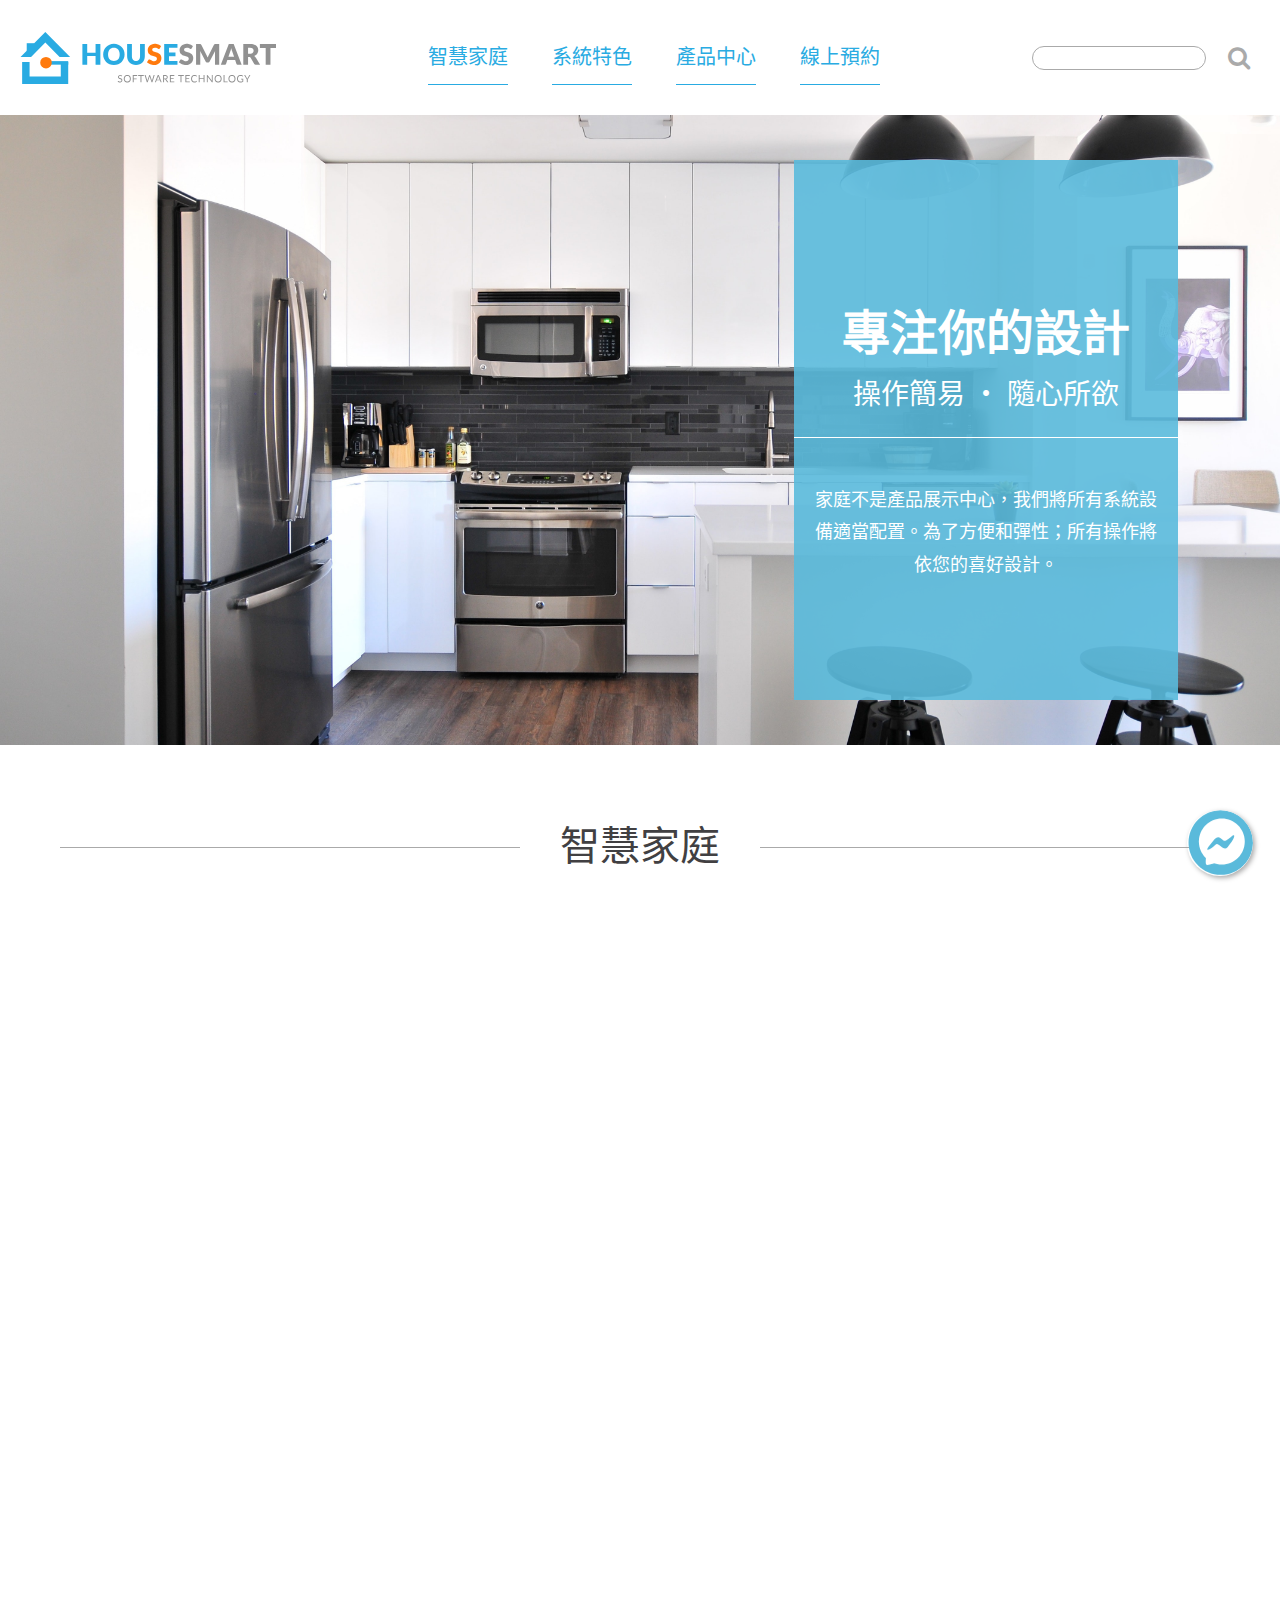
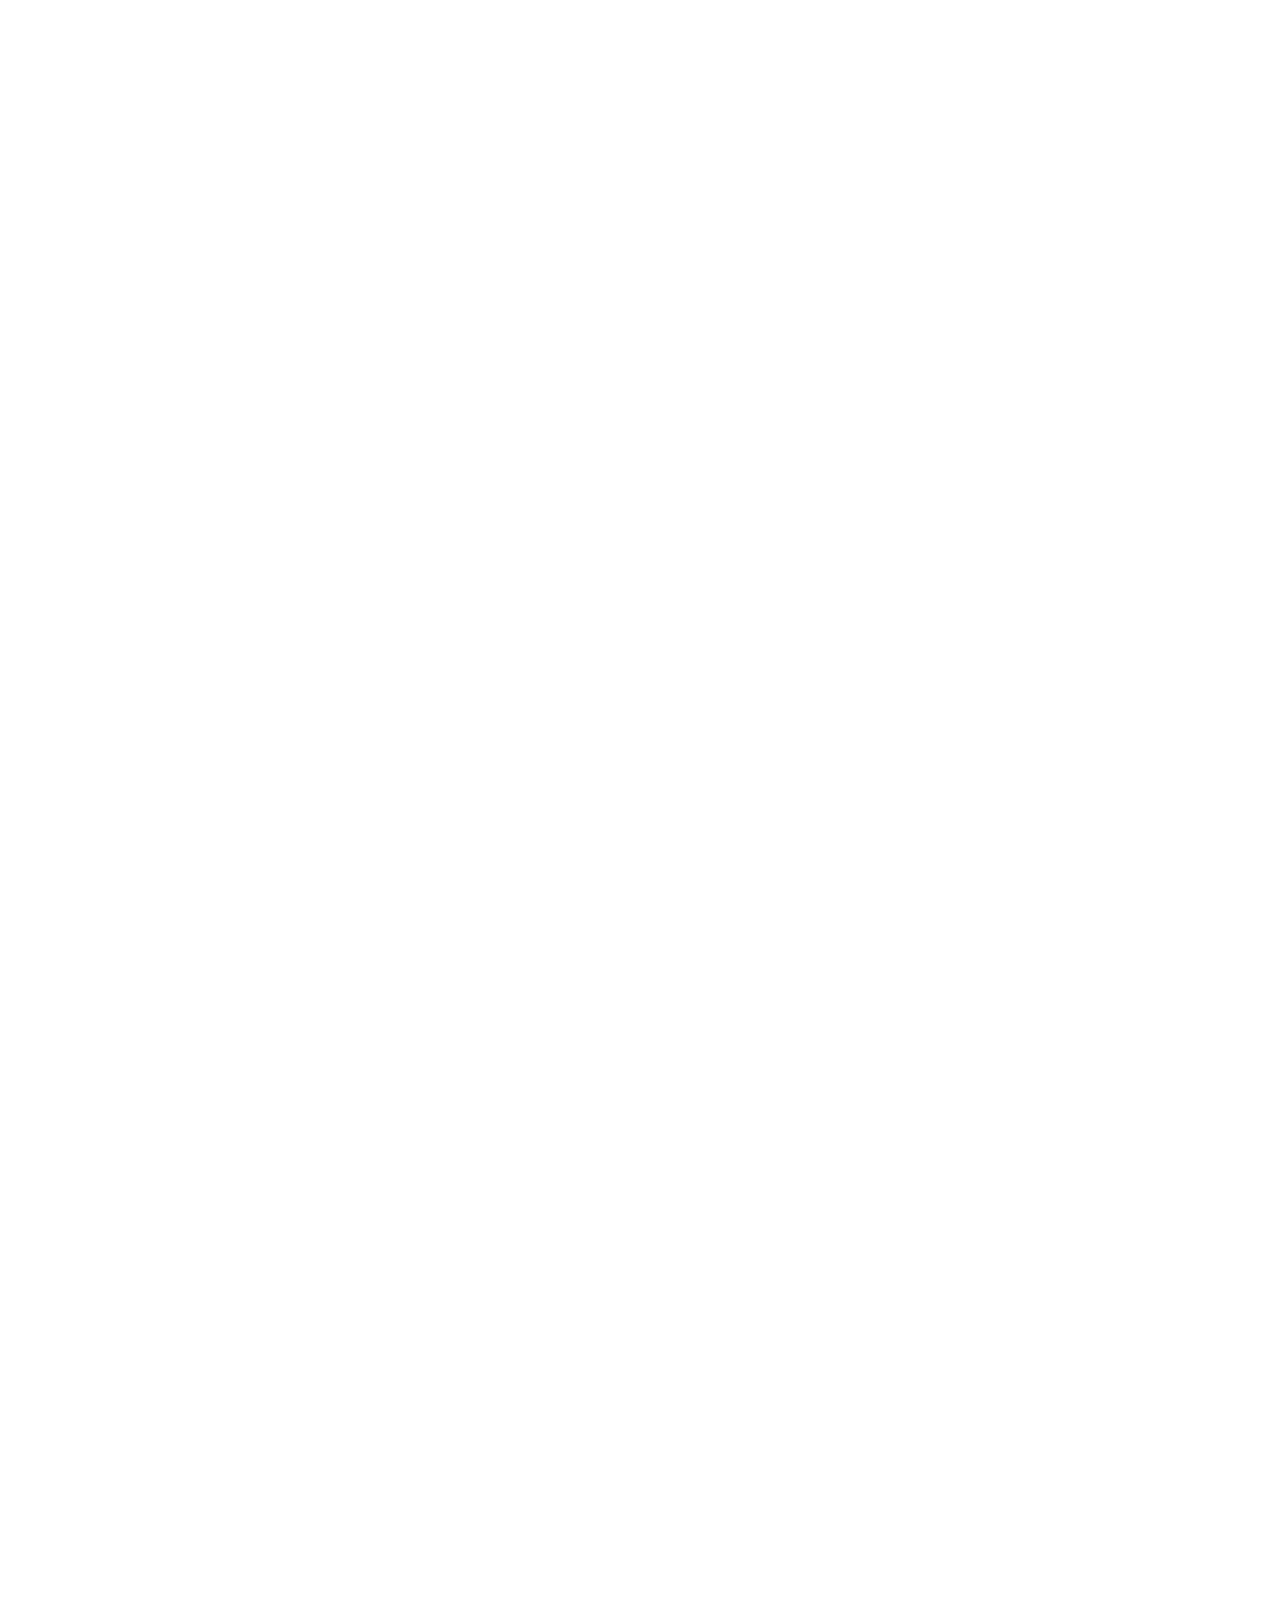
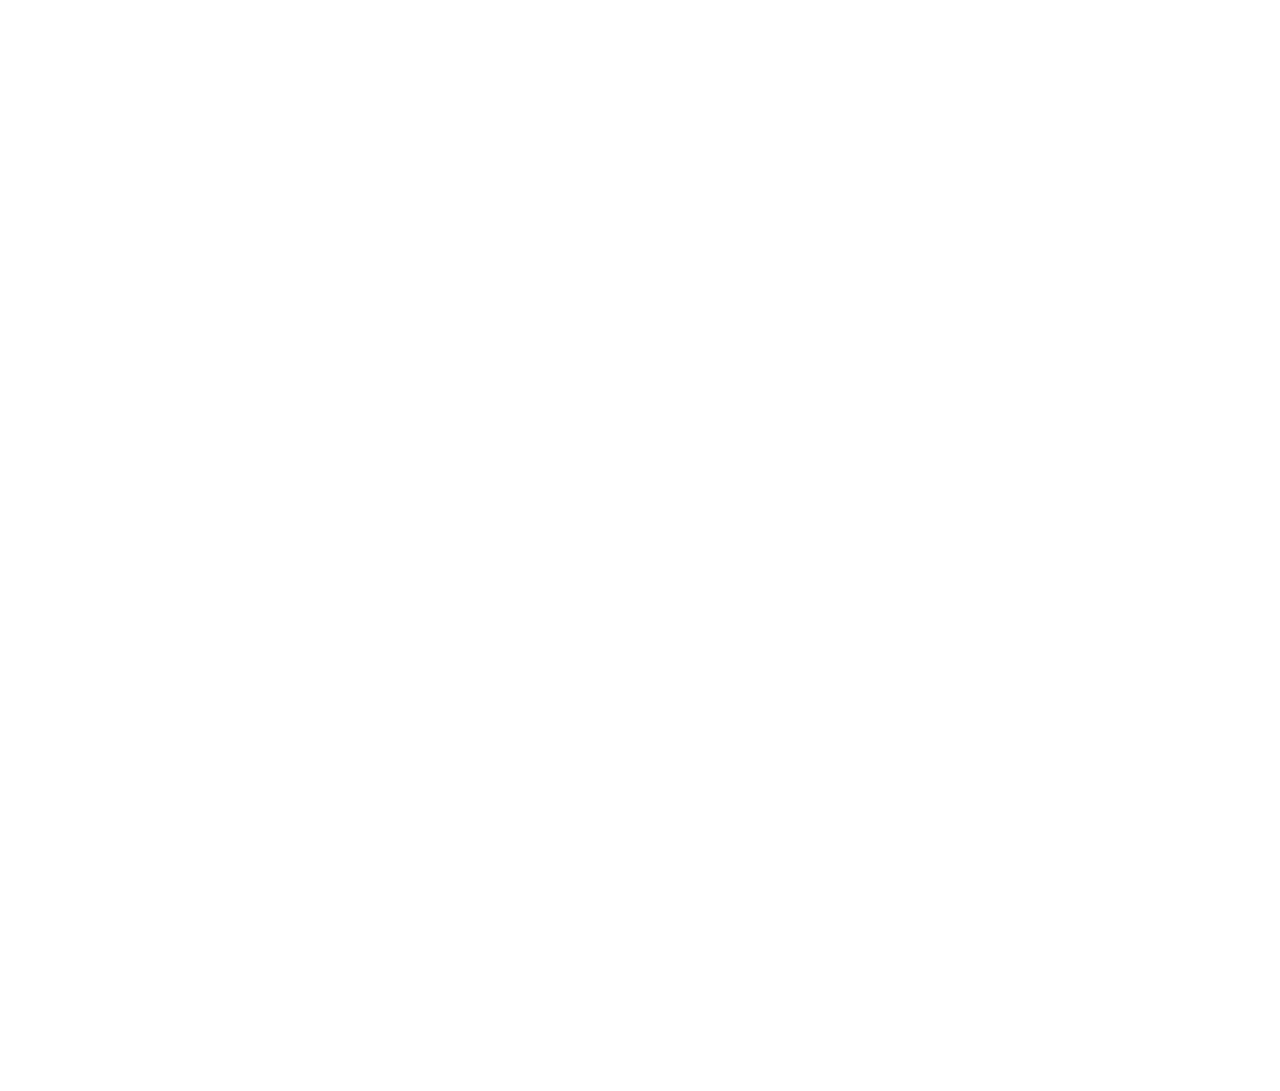
==== index.html @ 13cde65f "initial" ====
<!DOCTYPE html>
<html lang="ZH-tw">
<head>
	<meta charset="UTF-8">
	<title>HouseSmart</title>
	<meta name="viewport" content="width=device-width, initial-scale=1" >
	<link rel="stylesheet" type="text/css" href="css/reset.css">
	<link rel="stylesheet" href="https://maxcdn.bootstrapcdn.com/font-awesome/4.4.0/css/font-awesome.min.css">
	<link rel="stylesheet" type="text/css" href="css/owl.carousel.css">
	<link rel="stylesheet" type="text/css" href="css/style.css">
</head>
<body>
	<header>
		<input type="checkbox" name="" id="menu-control">
		<div class="container">
			<a href="index.html" class="logo"><img src="img/logo-01.svg" alt="HouseSmart"></a>
			<label for="menu-control" class="menu_toggle">
			</label>
			<nav class="main-nav popupnav">
				<div class="nav_item">
					<a href="case.html">智慧家庭</a>
					<a href="plan.html">系統特色</a>
					<a href="product.html">產品中心</a>
					<a href="book.html">線上預約</a>
				</div>	
				<form action="" class="header-search">
					<input type="search">
					<button><i class="fa fa-search"></i></button>
				</form>
			</nav>
		</div>
	</header>
	<div class="fix_mas">
		<a href="" class="fix_mas_item"></a>
	</div>
	<div class="banner">
		<div class="container">
			<div class="banner-txt">
				<h1>專注你的設計
					<br><small>操作簡易 ‧ 隨心所欲</small><br>
				</h1>
				<p>家庭不是產品展示中心，我們將所有系統設備適當配置。為了方便和彈性；所有操作將依您的喜好設計。</p>
			</div>
		</div>
	</div>
	<div class="detail">
		<div class="container">
			<h2 class="subtitle">智慧家庭</h2>
			<div class="thumbnails owl-carousel">
				<div class="thumbnail">
					<div class="imbox">
						<img src="img/3-1.jpg" alt="">
					</div>
					<div class="txt">
						<h3>玄關</h3>
						<p>再也不用帶鑰匙出門！你的手指就是你的鑰匙，不用擔心鑰匙掉了被盜拷的問題，門一闔上也就自動上鎖，更加安全方便!</p>
						<a href="" class="btn_view">View</a>
					</div>
				</div>
				<div class="thumbnail">
					<div class="imbox">
						<img src="img/3-2.jpg" alt="">
					</div>
					<div class="txt">
						<h3>客廳</h3>
						<p>皇家總管整合您所有的紅外線遙控器,您可以用您的隨身裝置控制空調的溫度，打開或關閉空調，他就是一個萬用遙控器!</p>
						<a href="case.html" class="btn_view">View</a>
					</div>
				</div>
				<div class="thumbnail">
					<div class="imbox">
						<img src="img/3-3.jpg" alt="">
					</div>
					<div class="txt">
						<h3>廚房</h3>
						<p>他會幫您自動監測煙霧、瓦斯濃度數據，若是偵測到煙物濃度太大，就幫您控制環境的抽風機等設備，及時幫您保護家中的安全！ </p>
						<a href="case.html" class="btn_view">View</a>
					</div>
				</div>
				<div class="thumbnail">
					<div class="imbox">
						<img src="img/3-4.jpg" alt="">
					</div>
					<div class="txt">
						<h3>臥房</h3>
						<p>可在要起床前10分鐘預先開啟窗簾，讓陽光先幫您暖個身，之後舒服的晨喚音樂響起，告訴你該起床啦！讓度假般的生活取代每一天。  </p>
						<a href="case.html" class="btn_view">View</a>
					</div>
				</div>
				<div class="thumbnail">
					<div class="imbox">
						<img src="img/3-5.jpg" alt="">
					</div>
					<div class="txt">
						<h3>露臺</h3>
						<p>在居家中，戶外空間的安全也是非常重要的一環，您可以利用紅外線24小時監測空間內的動作，也可以遠端直接看到庭院的影像狀態。</p>
						<a href="case.html" class="btn_view">View</a>
					</div>
				</div>
				<div class="thumbnail">
					<div class="imbox">
						<img src="img/3-6.jpg" alt="">
					</div>
					<div class="txt">
						<h3>車庫</h3>
						<p>現在一回到家，皇家總管幫您打開車庫的燈，耳邊播放著歡迎回家的音樂，您可以優雅順暢的駛入車庫。您離開了這個樓層之後，燈光音樂隨之自動關閉。</p>
						<a href="case.html" class="btn_view">View</a>
					</div>
				</div>
			</div>
		</div>
	</div>
	<div class="feature">
		<div class="container">
			<h2 class="subtitle">系統特色</h2>
			<div class="feature-group">
				<div class="feature-item">
					<div class="feature_imbox">
						<div class="img img1"></div>
					</div>
					<div class="txt">
						<h3>雲端控制</h3>
						<p>只要將手機或平板連上網路,就可輕鬆控制家中設備。</p>
					</div>
				</div>
				<div class="feature-item">
					<div class="txt">
						<h3>場景控制</h3>
						<p>只需一個動作，馬上改變家中風格,您也是家中氣氛魔法師。</p>
					</div>
					<div class="feature_imbox">
						<div class="img img2"></div>
					</div>
				</div>
				<div class="feature-item">
					<div class="feature_imbox">
						<div class="img img3"></div>
					</div>
					<div class="txt">
						<h3>連動控制</h3>
						<p>可依照生活自由組合,創造出屬於自己的智慧生活。</p>
					</div>
				</div>
				<div class="feature-item">
					<div class="txt">
						<h3>定時控制</h3>
						<p>可依照每日生活習慣設定各種定時功能,讓智慧生活隨心所欲。</p>
					</div>
					<div class="feature_imbox">
						<div class="img img4"></div>
					</div>
				</div>
			</div>
		</div>
	</div>
	<div class="Introduction">
		<div class="container">
			<h3>操作簡易</h3>
			<div class="inst_group">
				<div class="inst_item">
					<div class="inst_icon">
						<i class="fa fa-gavel"></i>
					</div>
					<div class="inst_txt">
						<h4>安裝智能APP</h4>
						<p>首次登錄APP時，手機掃描網關後，獲取序列號碼，密碼為序列後六位。</p>
					</div>
				</div>
				<div class="inst_item">
					<div class="inst_icon">
						<i class="fa fa-power-off"></i></div>
					<div class="inst_txt">
						<h4>聯網設定</h4>
						<p>接通電源，電源指示燈長亮，表示電源正常。第一次建立網路，需快擊多功能鍵6次
						。</p>
					</div>
				</div>
				<div class="inst_item">
					<div class="inst_icon">
						<i class="fa fa-bell"></i></div>
					<div class="inst_txt">
						<h4>加入智慧設備</h4>
						<p>可加入所有ZigBee支援的智慧設備，各設備加入方法請參考說明。</p>
					</div>
				</div>
				<div class="inst_item">
					<div class="inst_icon">
						<i class="fa fa-home"></i>
					</div>
					<div class="inst_txt">
						<h4>一件操控智能家居</h4>
						<p>可設置各種場景，實現一鍵操控。美好生活更智能！</p>
					</div>
				</div>
			</div>
		</div>
	</div>
	<footer class="footer">
		<div class="container">
			<div class="footer-item">
				<h4>智慧家庭</h4>
				<nav>
					<a href="case.html"><i class="fa fa-angle-right"></i>玄關</a>
					<a href="case.html"><i class="fa fa-angle-right"></i>客廳</a>
					<a href="case.html"><i class="fa fa-angle-right"></i>廚房</a>
				</nav>
			</div>
			<div class="footer-item">
				<h4>系統特色</h4>
				<nav>
					<a href="plan.html"><i class="fa fa-angle-right"></i>獨家特色</a>
					<a href="plan.html"><i class="fa fa-angle-right"></i>簡易流程</a>
				</nav>
			</div>
			<div class="footer-item">
				<h4>產品中心</h4>
				<nav>
					<a href="product.html"><i class="fa fa-angle-right"></i>燈光系列</a>
					<a href="product.html"><i class="fa fa-angle-right"></i>感測器系列</a>
					<a href="product.html"><i class="fa fa-angle-right"></i>監控器系列</a>
					<a href="product.html"><i class="fa fa-angle-right"></i>控制器系列</a>
				</nav>
			</div>
			<div class="footer-item">
				<h4>線上預約</h4>
				<nav>
					<a href="book.html"><i class="fa fa-angle-right"></i>專人到府</a>
					<a href="book.html"><i class="fa fa-angle-right"></i>店面體驗</a>
				</nav>
			</div>
			<div class="footer-item footer-subs">
				<h4>訂閱電子報</h4>
				<form action="">
					<input type="text">
					<input type="submit" value="訂閱">
				</form>
			</div>
		</div>
		<div class="address">
			<p>政視科技  桃園總公司<br>電話：03-4511368   傳真：03-4513159<br> 地址：320桃園市中壢區南園二路351號</p>
		</div>
		<div class="copyright">
			Copyright &copy; 2002-2019 Taiwan 政視科技
		</div>
	</footer>
	<script src="js/jquery-3.5.0.min.js"></script>
	<script src="js/owl.carousel.min.js"></script>
	<script src="js/custom.js"></script>
</body>
</html>
---- css/style.css ----
*{
	margin: 0;
	padding: 0;
	list-style: none;
	box-sizing: border-box;
}
html,body{
	width: 100%;
	height: 100%;
	overflow-x:hidden; 
	font-family: 微軟正黑體;
}
h1,h2,h3,h4,h5,h6{
	color: #fff;
	line-height: 1.6;
}
h1{
	font-size: 32px;
	font-weight: 600;
}
h2{
	font-size: 28px;
	font-weight: 300;
	text-align: center;
}
h3{
	font-size: 24px;
	font-weight: 300;
}
h4{
	font-size: 20px;
	font-weight: 300;
}
p{
	color: #414042;
	font-size: 16px;
	line-height: 1.8;
}
.container{
	width: 100%;
	max-width: 1280px;
	margin: 0 auto;
	padding: 0 20px;
}
.subtitle{
	color: #414042;
	margin-bottom: 20px;
	display: flex;
	align-items: center;
}
.subtitle:before,
.subtitle:after{
	content: "";
	display: block;
	height: 1px;
	flex-grow: 1;
	background-color: #aaa;
}
.subtitle:before{
	margin-right: 1em;
}
.subtitle:after{
	margin-left: 1em;
}
@media(min-width: 1024px){
	h1{
		font-size: 56px;
	}
	h2{
		font-size: 40px;
	}
	h3{
		font-size: 32px;
	}
	h4{
		font-size: 24px;
	}
	p{
		font-size: 20px;
	}
}
@media(min-width: 1280px){
	.subtitle{
		margin-bottom: 60px;
	}
}
/*header*/
header{
	background-color: #fff;
}
header .container{
	display: flex;
	margin: 20px auto 20px auto;
	align-items: center;
	justify-content: space-between;
	position: relative;
}
.logo{
	width: 62%;
}
.logo img{
	width: 100%;
	vertical-align: middle;
}
#menu-control{
	position: absolute;
	opacity: 0;
}
.menu_toggle{
	display: block;
	position: absolute;
	right: 20px;
	width: 36px;
	height: 36px;
}
.menu_toggle:before{
	content: "";
	display: inline-block;
	width: 14px;
	height: 14px;
	margin: 1px;
	background-color: #5ABADB;
	border-radius: 1px;
	box-shadow: 17px 0 0 #FF7A0D,
	 			0 17px 0 #5ABADB, 
	 			17px 17px 0 #5ABADB;
}
.popupnav{
	width: 100%;
	height: calc(100vh - 55px);
	background-color: rgba(90, 186, 219, 1.0);
	position: absolute;
	top: 55px;
	display: flex;
	flex-direction: column;
	justify-content: flex-start;
	align-items: center;
	left: -100%;
	transition: .2s;
	z-index: 1;
	padding-top: 20px;
}
.popupnav a{
	text-decoration: none;
	color: #fff;
	display: block;
	font-size:24px;
	margin: 16px auto;
	padding: 16px 0;
	border-bottom: 1px solid #fff;
}
.popupnav a:nth-child(1){
	margin-top: 0;
}
#menu-control:checked ~ .container .popupnav{
	left: 0;
}
.header-search{
	width: 100%;
	margin: 20px auto 0;
	display: flex;
	justify-content: center;
	align-items: center;
}
.header-search input,
.header-search button{
	border: none;
	background-color: #fff;
	padding: 5px 10px;
}
.header-search input:focus,
.header-search button:focus{
	outline: none;
}
.header-search button{
	color: #fff;
	background-color: inherit;
	flex-grow: 0;
	margin-left: 12px;
}
.header-search button i{
	font-size: 24px;
}
.header-search input{
	width: 60%;
	height: 24px;
	border: 1px solid #fff;
	background-color: inherit;
	border-radius: 200px;
}
@media (min-width: 414px) {
	.popupnav{
		height: calc(100vh - 65px);
		top: 65px;
	}
}
@media (min-width: 480px) {
	.logo {
    	width: 50%;
	}
}
@media (min-width: 576px) {
	.logo {
    	width: 43%;
	}
}
@media (min-width: 768px) { 
	.logo{
		width: 35%;
	}
	.header-search{
		width: 80%;
	}
	.header-search input,
	.header-search button{
		padding: 15px 10px;
	}
}
@media(min-width: 960px){
	.logo {
    	width: 26%;
	}	
}
@media(min-width: 1024px){
	header .container{
		display: flex;
		justify-content: space-between;
		align-items: center;
	}
	.logo {
    	width: 34%;
	}
	.menu_toggle{
		display: none;
	}	
	.main-nav{
		height: auto;
		left: 0;
		background-color: inherit;
		display: flex;
		flex-direction: row;
		flex-wrap: nowrap;
		justify-content: flex-end;
		position: static;
		padding-top: 0;
	}
	.nav_item{
		display: inline-block;
		margin: 0 auto;
	}
	.nav_item a{
		text-decoration: none;
		color: #29ABE2;
		display: inline-block;
		font-size: 20px;
		margin: 0 14px;
		padding: 15px 0;
		border-bottom: 1px solid #29ABE2;
	}	
	.nav_item a:hover{
		color: #FF7A0D;
		transform: translateY(-8px);
		transition: .3s;
		border-bottom: 1px solid #FF7A0D;
	}
	.header-search{
		width: 228px;
		margin: 20px 0 ;
		display: flex;
		justify-content: center;
		align-items: center;
	}
	.header-search input,
	.header-search button{
		padding: 5px 10px;
	}
	.header-search button{
		color: #aaa;
	}
	.header-search button i{
		font-size: 24px;
	}
	.header-search input{
		width: 60%;
		height: 24px;
		border: 1px solid #aaa;
	}
}
@media(min-width: 1280px){
	.logo {
    	width: 26%;
	}
	.nav_item a{
		margin: 0 20px;
	}
	.header-search input{
		width: 80%;
	}
}
/*fix_mas*/
.fix_mas{
	position: fixed;
	bottom: .7em;
	right: .8em;
	z-index: 100;
}
.fix_mas_item{
	display: block;
	width: 50px;
	height: 50px;
	border-radius: 50%;
	background-image: url(../img/mas-03.svg);
	background-size: cover;
	background-position: center;
	box-shadow: 2px 2px 5px #aaa;
}
.fix_mas:hover .fix_mas_item{
	box-shadow: 4px 4px 5px #aaa;
}
@media(min-width: 768px){
	.fix_mas{
		bottom: 1em;
		right: 1.2em;
	}
	.fix_mas_item{
		width: 56px;
		height: 56px;
	}
}
@media(min-width: 1024px){
	.fix_mas{
		bottom: 1.5em;
		right: 1.7em;
	}
	.fix_mas_item{
		width: 66px;
		height: 66px;
	}
}
/*banner*/
.banner{
	width: 100%;
	height: 55vh;
	background-image: url(../img/naomi-hebert-MP0bgaS_d1c-unsplash.jpg);
	background-position: center;
	background-size: cover;
	background-repeat: no-repeat;
	position: relative;
}
.banner-txt{
	width: 90%;
	background: #5ABADB;
	position: absolute;
	left: auto;
	right: auto;
	bottom: -40%;
	text-align: center;
	display: flex;
	flex-direction: column;
	justify-content: center;
}
.banner-txt h1{
	height: 70px;
}
.banner-txt h1 small{
	display: block;
	font-size: 24px;
	font-weight: 400;
	margin-bottom: 0px;
	padding-bottom: 20px;
	border-bottom: 1px solid #fff;
}
.banner-txt p{
	margin-top: 20px;
	font-size: 14px;
	color: #fff;	
	padding: 16px;
	text-align: center;
}
@media(min-width: 768px){
	.banner{
		height: 70vh;
	}
	.banner-txt{
		width: 40%;
		background: rgba(90, 186, 219, .9);
		position: absolute;
		right: 20px;
		top: 50%;
		transform: translateY(-50%);
		height: 60vh;
	}
}
@media(min-width: 1024px){
	.banner-txt h1{
		height: 120px;
		padding-bottom: 24px;
	}
	.banner-txt h1 small{
		font-size: 32px;
	}
	.banner-txt p{
		font-size: 20px;
	}
}
@media(min-width: 1280px){
	.banner-txt h1{
		font-size: 48px;
		height: 120px;
		padding-bottom: 24px;
	}
	.banner-txt h1 small{
		font-size: 28px;
	}
	.banner-txt p{
		font-size: 18px;
	}
	.banner-txt{
		right: 8%;
		width: 30%;
	}
}
/*detail*/
.detail{
	padding: 180px 0 40px;	
	height: auto;
	margin-top: 30px;
	margin-bottom: 16px;
}
.thumbnails{
	width: 100%;
	display: flex;
	align-items: center;
	flex-wrap: wrap;
}
.thumbnail{
	margin: 15px auto 24px;
	text-align: center;
	background-color: #fff;
	transform: translateY(0);
	transition: .3s;
	border: 1px solid #eee;
	box-shadow: 5px 4px 8px rgba(0,0,0,.2)
}
.thumbnail img{
	width: 100%;
	vertical-align: top;
}
.thumbnail .txt{
	padding: 30px 20px;
	position: relative;
}
.thumbnails h3{
	color: #5ABADB;
	padding-bottom: .3em;
	margin-bottom: .6em;
	transform: .25s;
	border-bottom:  1px solid #5ABADB;
}
.thumbnails p{
	transform: .25s;
}
.thumbnail:hover{
	transform: translateY(-20px);
}
.thumbnail:hover .txt{
	background-color: #5ABADB;
}
.thumbnail:hover h3{
	color: #fff;
	border-bottom:  1px solid #fff;
}
.thumbnail:hover p{
	color: #fff;
}
.thumbnail:hover .txt:before{
	border-left: 198px solid #5ABADB;
	border-right: 198px solid #5ABADB;	
}
.thumbnail:hover .btn_view{
	background-color: #fff;
	color: #5ABADB;
}
.btn_view{
	text-decoration: none;
	color:#FFF;
	display: inline-block;
	margin-top: 30px;
	background-color: #FF7A0D;
	border-radius: 2px;
	padding: 5px 20px;
}
.owl-nav{
	text-align: center;
	margin-top: 16px;
}
.owl-prev,.owl-next{
	width: 44px;
	height: 44px;
	border-radius: 50%;
	border:1px solid #aaa;
	background-color: inherit;
	margin: 0 16px;
	background-size: 100%;
	background-position: center;
	background-repeat: no-repeat;
}
.owl-prev{
	background-image: url(../img/arrow-01.svg);
	transform: rotate(90deg);
}
.owl-next{
	background-image: url(../img/arrow-01.svg);
	transform: rotate(-90deg);
}
.owl-prev:focus,.owl-next:focus{
	outline: none;
}
@media(min-width: 480px) and (max-width: 575px){
	.owl-nav {
    	margin-top: 30px;
	}
}
@media(min-width: 768px){
	.detail{
		padding: 40px;
	}
}
@media(min-width: 960px){
	.thumbnail{
		width: 95%;
	}
}
@media(min-width: 1280px){
	.thumbnail{
		width: 97%;
	}
	.thumbnail{
		box-shadow: 3px 3px 3px rgba(0,0,0,.1)
	}
	.owl-nav {
    	margin-top: 40px;
    	margin-bottom: 50px;
	}
}
/*feature*/
.feature{
	width: 100%;
	padding: 20px 0 10px;	
	height: auto;
}
.feature-group{
	width: 100%;
}
.feature-item{
	width: 100%;
	margin: 0 auto 40px;
	position: relative;
}
.feature_imbox{
	width: 100%;
	padding-top:55%;
	position: relative;
	margin-bottom: 160px;
}
.img{
	width: 100%;
	height: 100%;
	background-repeat: no-repeat;
	background-size: cover;
	background-position: center;
	position: absolute;
	top: 0;
	left: 0;
	vertical-align: middle;
}
.img.img1{background-image: url(../img/2-1.jpg);}
.img.img2{background-image: url(../img/2-2.jpg);}
.img.img3{background-image: url(../img/2-3.jpg);}
.img.img4{background-image: url(../img/2-4.jpg);}
.feature-item .txt{
	margin: 0 auto ;
	width: 90%;
	padding: 16px;
	background-color: rgba(90, 186, 219, .9);
	position: absolute;
	top: 85%;
	left: 50%;
	transform: translateX(-50%);
	box-shadow: 3px 3px 6px #aaa;
	z-index: 1;
}
.feature-item:nth-child(even) .txt{
	background-color:rgba(252, 156, 41, .9);
}
.feature-item h3{
	text-align: center;
	color: #fff;
	margin-bottom: 8px;
	padding-bottom: 8px;
	border-bottom: 1px solid #fff;
}
.feature-item p{
	color: #fff;
	text-align: center;
}
@media (min-width: 576px) {
	.feature-item{
		width: 100%;
		display: flex;
		align-items: center;
	}
	.feature_imbox{
		width: 55%;
		padding-top:40%;
		margin: 0;
		transform: translateX(0);
	}
	.feature-item .txt{
		width: 55%;
		position: static;
		transform: translateX(00%);
		z-index: 1;
	}
	.feature-item > :first-child{
		margin-right: -10%;
	}
}
@media(min-width: 768px){
	.feature-item .txt{
		padding: 20px;
	}
}
@media(min-width: 960px){
	.feature-group{
		margin-top: 40px;
	}
	.feature_imbox{
		width: 55%;
		padding-top:30%;
	}
	.feature-item .txt{
		width: 55%;
	}
}
@media(min-width: 1024px){
	.feature-item{
		margin-bottom: 80px;
	}
	.feature_imbox{
		width: 55%;
		padding-top:25%;
	}
	.feature-item .txt{
		width: 55%;
		padding: 20px;
	}
	.feature-item .txt h3{
		margin-bottom: 16px;
	}
}
@media(min-width: 1280px){
	.feature{
		margin-bottom: 80px;
	}
	.feature-group{
		display: flex;
		flex-wrap: wrap;
		justify-content: center;
	}
	.feature-item{
		width: 48%;
		margin: 10px;
	}
	.feature-item:nth-child(odd){
		margin-left: 0;
	}
	.feature-item:nth-child(even){
		margin-right: 0;
	}
	.feature_imbox{
		width: 100%;
		padding-top:70%;
	}
	.feature-item .txt{
		width: 100%;
		position: absolute;
		left: 0;
		top: 0;
		right: 0;
		bottom: 0;
		background-color: rgba(0,0,0,0.7);
		padding: 20px 40px 20px 40px;
		display: flex;
		flex-direction: column;
		justify-content: center;
		text-align: center;
		opacity: 0;
		transition: opacity .2s;
	}
	.feature-item h3{
		color: #EAEAEA;
		margin-bottom: 20px;
		border-bottom: 0;
	}
	.feature-item h3:after{
		content: "";
		display: block;
		width: 0%;
		height: 1px;
		margin: 10px 0;
		background-color: #EAEAEA;
		transition: width .2s .2s;
	}
	.feature-item p{
		color: #EAEAEA;
	}
	.feature-item:hover .txt{
		opacity: 1;
	}
	.feature-item:hover h3:after{
		width: 100%;
	}
	.feature-item:nth-child(even) .txt{
		background-color: rgba(0,0,0,0.7);
		margin-right: 0;
	}
}
/*Introduction*/
.Introduction{
	width: 100%;
	margin: 0 auto;
	padding: 30px 0 30px;
	background-color: rgba(41, 131, 211, .4);
}
.Introduction h3{
	text-align: center;
	margin-bottom: 50px;
	text-shadow: .1em .1em .5em #bbb;
}
.Introduction h3:before,
.Introduction h3:after{
	content: "";
	border-left: 1px solid #fff;
}
.Introduction h3:before{
	margin-right: 30px;
}
.Introduction h3:after{
	margin-left: 30px;
}
.inst_group{
	display: flex;
	flex-wrap: wrap;
}
.inst_item{
	width: 100%;
	margin: 20px auto 60px;
	text-align: center;
	background-color: #fff;
	border: 2px solid #89CFE8;
	border-radius: 8px;
	box-shadow: 2px 5px 10px rgba(0,0,0,.2)
}
.inst_item:nth-child(odd){
	margin-right: 8px;
}
.inst_item:hover .fa{
	animation: shake .1s linear infinite alternate;
}
.inst_icon{
	width: 90px;
	height: 90px;
	background-color: #fff;
	margin: -45px auto 0;
	font-size: 38px;
	line-height: 90px;
	border-radius: 50%;
	color: #89CFE8;
	position: relative;
}
.inst_icon:before{
	content: "";
	width: 100%;
	height: 100%;
	position: absolute;
	top: -2px;
	left: -2px;
	border-radius: 50%;
	border-top: 2px solid #89CFE8;
	border-right: 2px solid #89CFE8;
	border-left: 2px solid transparent;
	border-bottom: 2px solid transparent;
	transform: rotate(-45deg);
}
.inst_txt{
	padding: 0 12px 16px 12px;
}
.inst_txt h4{
	color: #FF7A0D;
	margin-top: 0;
	margin-bottom: 6px;
}
.inst_txt p{
	color: #919191;
}
@keyframes shake{
	0%{transform: rotate(-10deg);}
	100%{transform: rotate(10deg);}
}
@media (min-width: 576px) {
	.Introduction{
		padding-top: 50px;
	}
	.inst_item{
		width: 48%;
	}
}
@media(min-width: 768px){
	.inst_icon{
		width: 120px;
		height: 120px;
		margin: -60px auto 0;
		font-size: 44px;
		line-height: 120px;
	}
	.inst_item{
		margin-bottom: 80px;
	}
	.inst_item:nth-child(odd){
		margin-right: 20px;
	}
}
@media(min-width: 960px){
	.Introduction{
		padding-bottom: 10px;
	}
	.Introduction h3{
		margin-bottom: 80px;
	}
	.inst_group{
		justify-content: center;
	}
	.inst_item:nth-child(odd){
		margin-right: 8px;
	}
	.inst_item{
		width: 23%;
		margin-right: 8px;
		margin-left: 0;
	}
	.inst_item:last-child{
		margin-right: 0;
	}

}
@media(min-width: 1280px){
	.Introduction{
		padding-bottom: 80px;
	}
	.inst_item{
		margin: 16px;
	}
}
/*footer*/
.footer{
	padding-top: 60px;
	background-color: rgba(41, 131, 211, .7);
}
.footer .container{
	display: flex;
	width: 100%;
	flex-wrap: wrap;
	justify-content: center;
}
.footer-item{
	width: 40%;
	margin: 20px 0;
}
.footer-item:nth-child(1),
.footer-item:nth-child(3){
	margin-right: 34px;
}
.footer-item.footer-subs{
	width: 100%;
	margin-bottom: 30px;
}
.footer-item h4{
	margin-bottom: 1em;
	padding-bottom: .5em;
	border-bottom: 1px solid #fff;
}
.footer-item nav{
	display: flex;
	flex-direction: column;
}
.footer-item nav a{
	color: #fff;
	font-size: 16px;
	line-height: 1.6;
	text-decoration: none;
	padding: 4px 0;
}
.footer-item nav a:hover{
	color: #FFF16E;
}
.fa-angle-right{
	margin-right: 10px;
}
.footer-subs{
	display: flex;
	flex-direction: column;
	margin-left: 17px;
	margin-right: 17px;
}
.footer-subs form{
	display: flex;
	width: 100%;
	margin: auto 0;
}
.footer-subs input[type="text"],
.footer-subs input[type="submit"]{
	border: none;
	padding: 8px 0;
}
.footer-subs input[type="text"]{
	flex-grow: 1;
}
.footer-subs input[type="submit"]{
	background-color: #FF7A0D;
	color: #fff;
	font-size: 16px;
	font-family: 微軟正黑體;
	padding: 5px 10px;
}
.address{
	margin: 40px auto;
	text-align: center;
	font-size: 20px;
	line-height: 1.8;
}
.address p{
	color: #fff;
}
.copyright{
	font-size: 10px;
	margin-top: 60px;
	padding-top: 10px;
	padding-bottom: 10px;
	text-align: center;
	color: #fff;
}
@media(min-width: 576px){
	.footer-subs{
		margin-left: 39px;
		margin-right: 39px;
	}	
}
@media(min-width: 768px){
	.footer-subs{
		margin-left: 52px;
		margin-right: 52px;
	}
}
@media(min-width: 960px){
	.footer .container{
		width: 95%;
	}
	.footer-item{
		width: 22%;
	}
	.footer-item:nth-child(2){
		margin-right: 34px;
	}
	.footer-item.footer-subs{
		width: 50%;
		align-self:center; 
		margin-top: 40px;
	}
	.footer-subs form{
		width: 100%;
		margin: auto 0;
	}
}
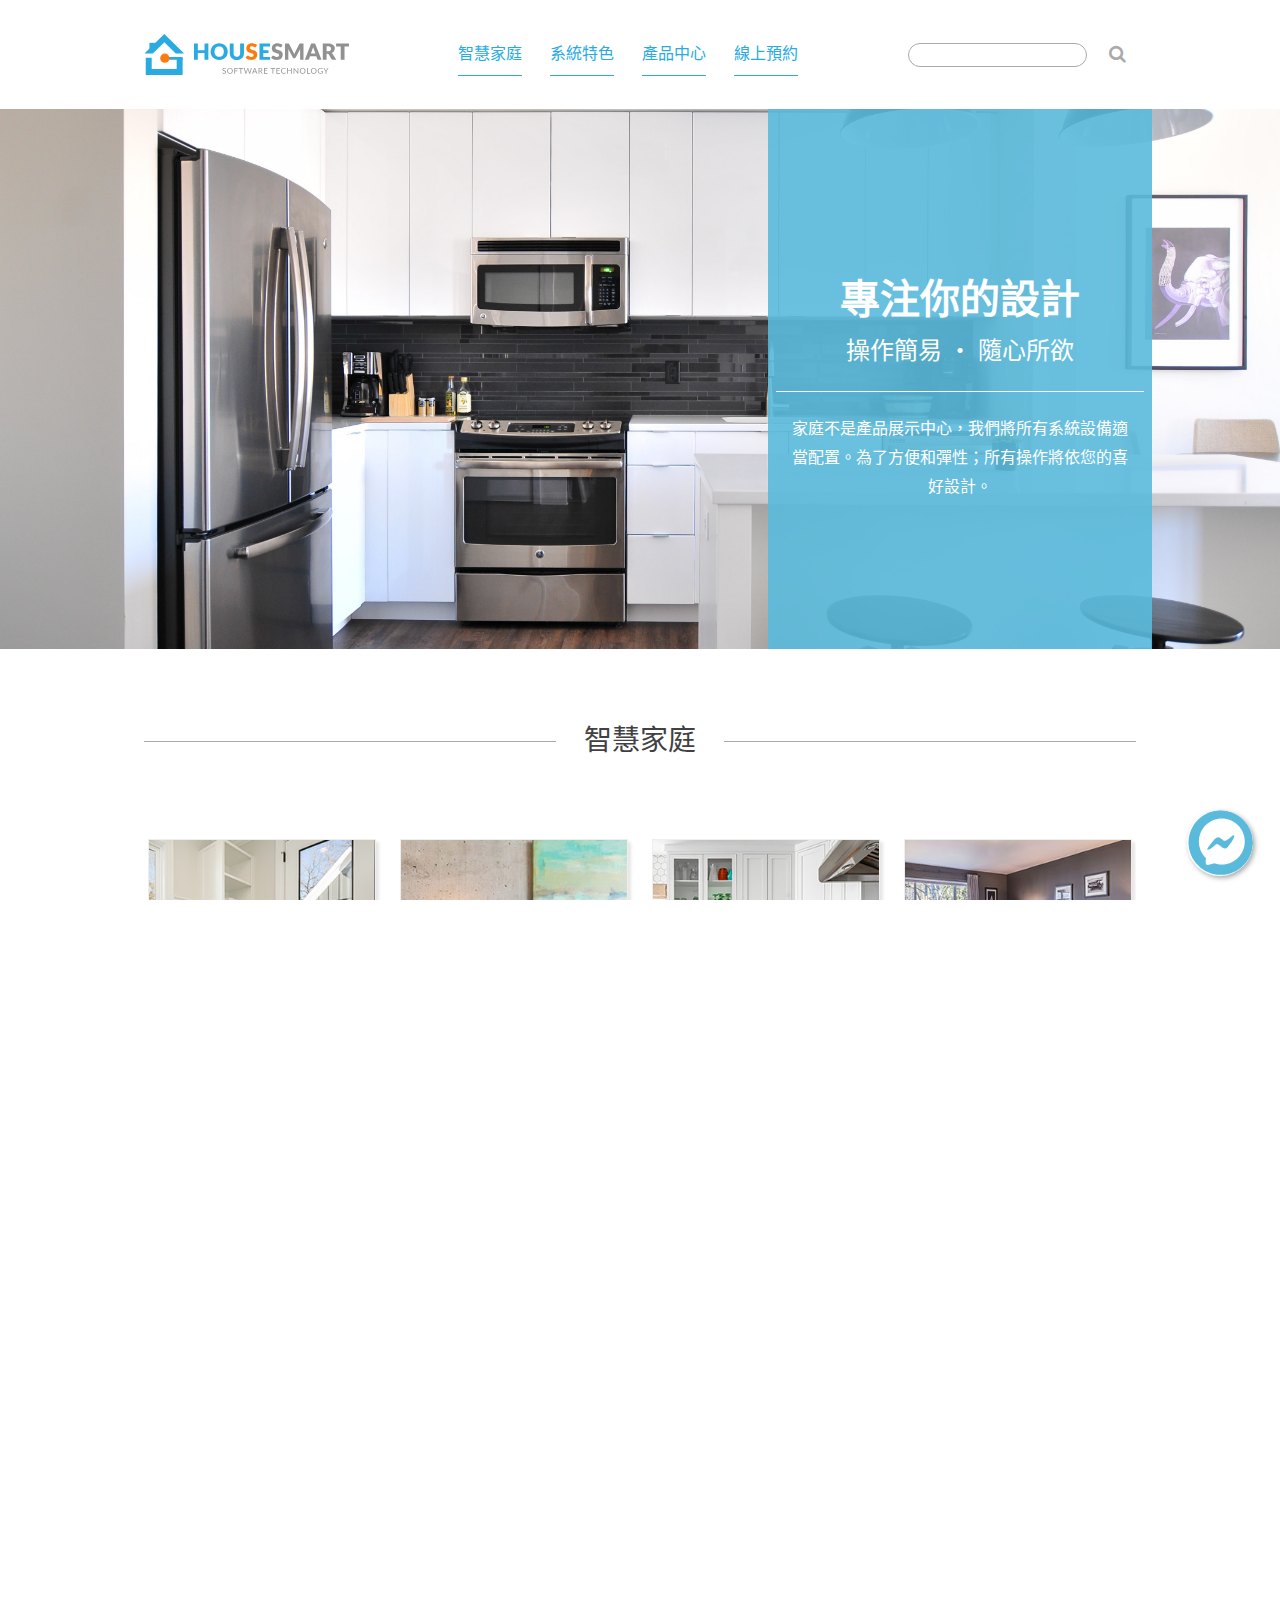
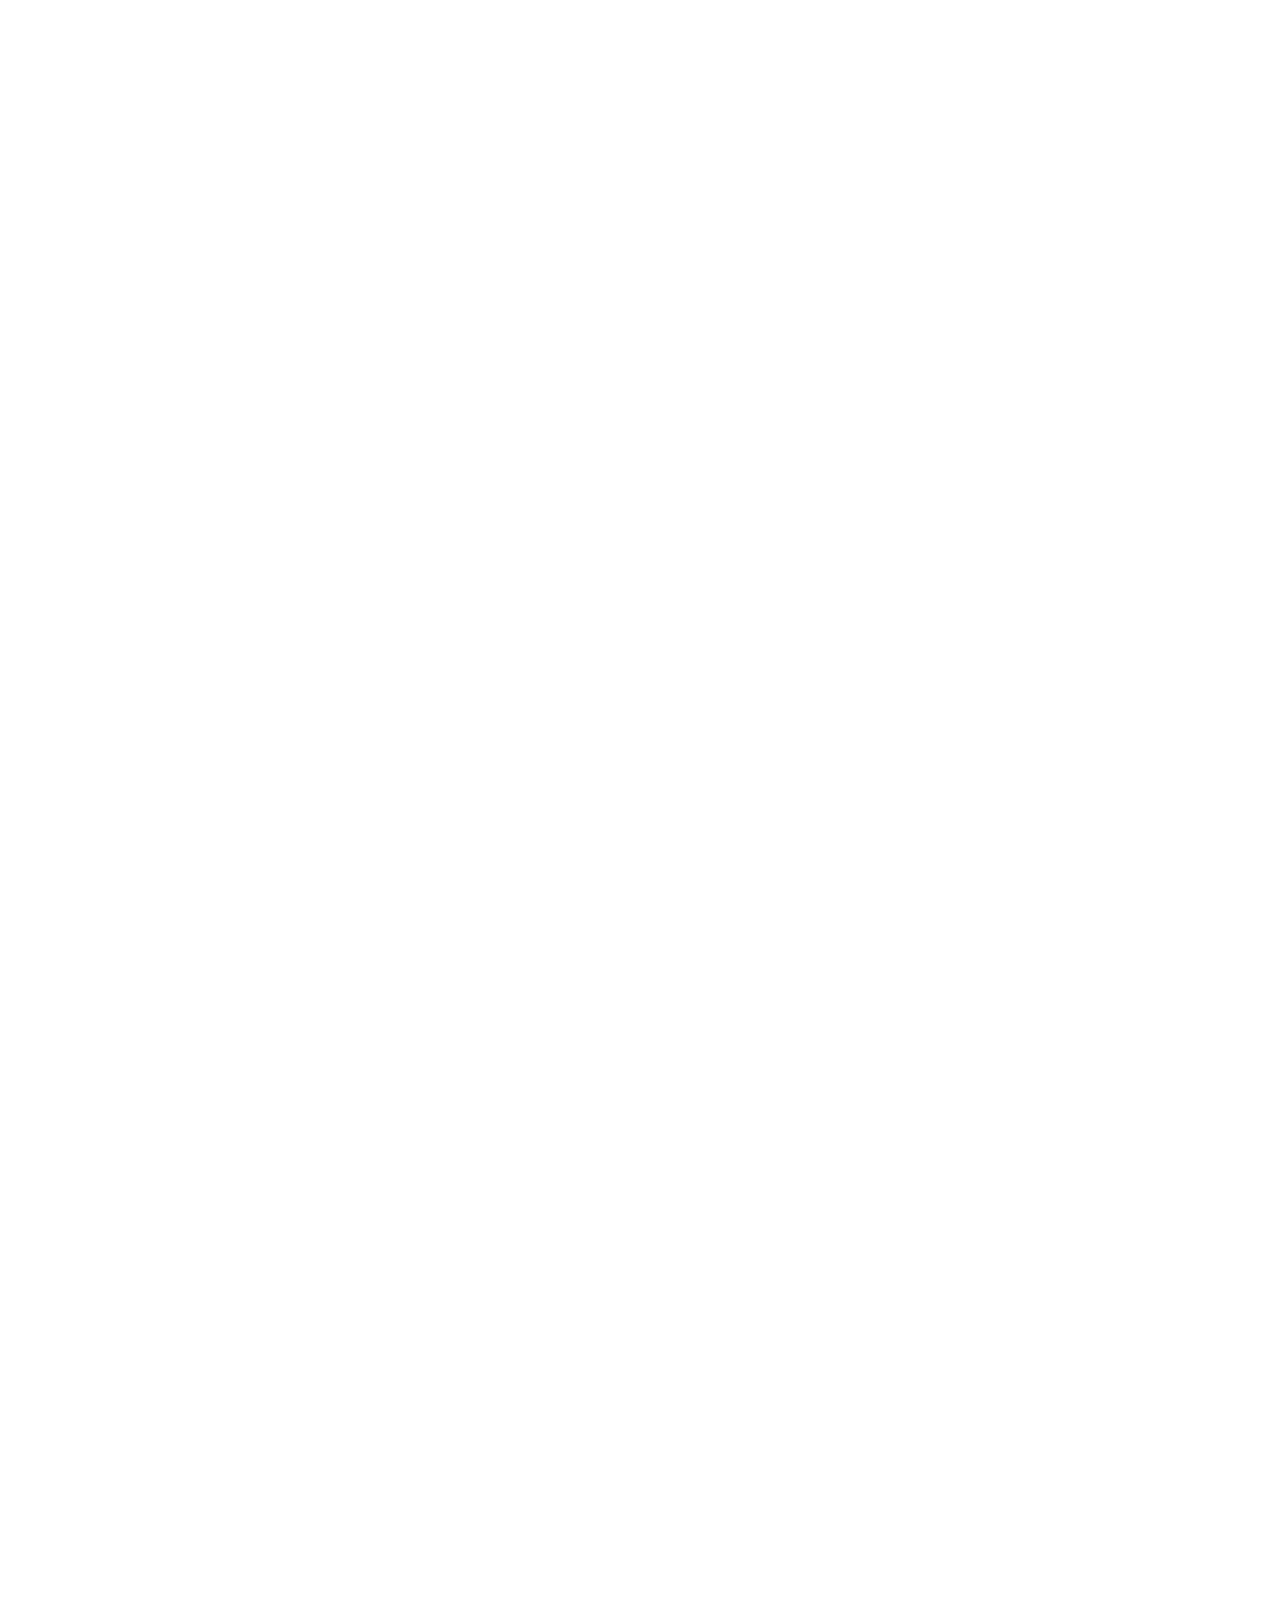
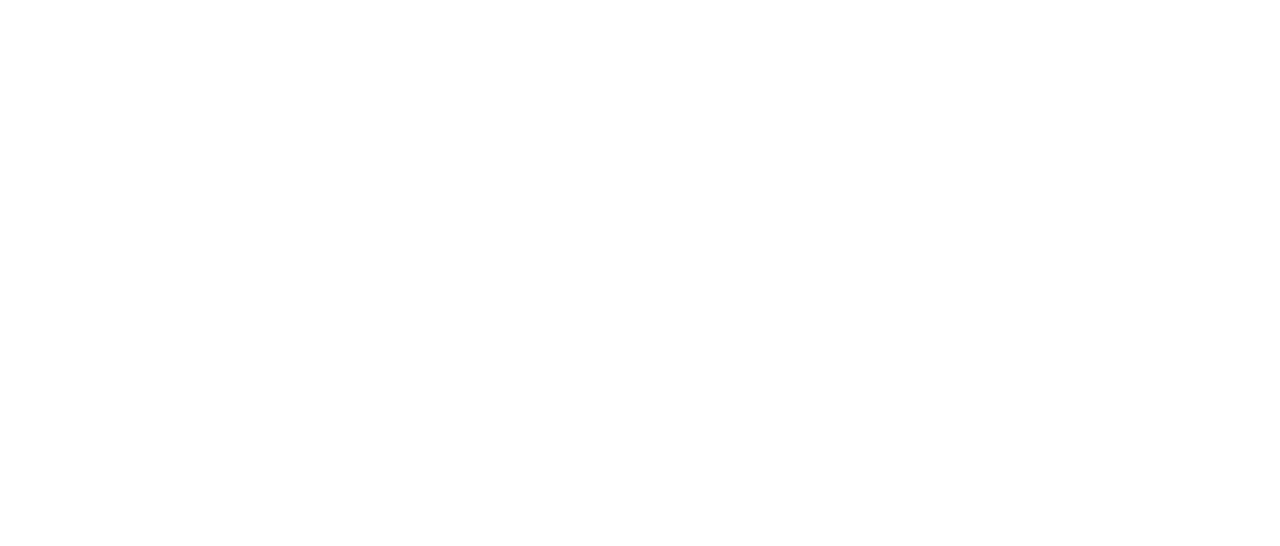
==== commit 6ed6100a: "ver3" ====
--- a/index.html
+++ b/index.html
@@ -243,7 +243,7 @@
 			Copyright &copy; 2002-2019 Taiwan 政視科技
 		</div>
 	</footer>
-	<script src="js/jquery-3.5.0.min.js"></script>
+	<script src="js/jquery-3.2.1.min.js"></script>
 	<script src="js/owl.carousel.min.js"></script>
 	<script src="js/custom.js"></script>
 </body>
--- a/css/style.css
+++ b/css/style.css
@@ -15,7 +15,7 @@
 	line-height: 1.6;
 }
 h1{
-	font-size: 32px;
+	font-size: 38px;
 	font-weight: 600;
 }
 h2{
@@ -28,7 +28,7 @@
 	font-weight: 300;
 }
 h4{
-	font-size: 20px;
+	font-size: 22px;
 	font-weight: 300;
 }
 p{
@@ -38,9 +38,10 @@
 }
 .container{
 	width: 100%;
-	max-width: 1280px;
+	height: auto;
+	max-width: 1024px;
 	margin: 0 auto;
-	padding: 0 20px;
+	padding: 0 16px;
 }
 .subtitle{
 	color: #414042;
@@ -62,21 +63,21 @@
 .subtitle:after{
 	margin-left: 1em;
 }
-@media(min-width: 1024px){
+@media(min-width: 768px){
 	h1{
-		font-size: 56px;
+		font-size: 40px;
 	}
 	h2{
-		font-size: 40px;
+		font-size: 28px;
 	}
 	h3{
-		font-size: 32px;
+		font-size: 24px;
 	}
 	h4{
-		font-size: 24px;
+		font-size: 20px;
 	}
 	p{
-		font-size: 20px;
+		font-size: 16px;
 	}
 }
 @media(min-width: 1280px){
@@ -206,7 +207,7 @@
 }
 @media (min-width: 768px) { 
 	.logo{
-		width: 35%;
+		width: 30%;
 	}
 	.header-search{
 		width: 80%;
@@ -228,7 +229,7 @@
 		align-items: center;
 	}
 	.logo {
-    	width: 34%;
+    	width: 30%;
 	}
 	.menu_toggle{
 		display: none;
@@ -252,9 +253,9 @@
 		text-decoration: none;
 		color: #29ABE2;
 		display: inline-block;
-		font-size: 20px;
-		margin: 0 14px;
-		padding: 15px 0;
+		font-size: 16px;
+		margin: 0 12px;
+		padding: 12px 0;
 		border-bottom: 1px solid #29ABE2;
 	}	
 	.nav_item a:hover{
@@ -278,7 +279,7 @@
 		color: #aaa;
 	}
 	.header-search button i{
-		font-size: 24px;
+		font-size: 18px;
 	}
 	.header-search input{
 		width: 60%;
@@ -289,9 +290,6 @@
 @media(min-width: 1280px){
 	.logo {
     	width: 26%;
-	}
-	.nav_item a{
-		margin: 0 20px;
 	}
 	.header-search input{
 		width: 80%;
@@ -351,8 +349,8 @@
 	width: 90%;
 	background: #5ABADB;
 	position: absolute;
-	left: auto;
-	right: auto;
+	left: 50%;
+	transform: translateX(-50%);
 	bottom: -40%;
 	text-align: center;
 	display: flex;
@@ -364,7 +362,7 @@
 }
 .banner-txt h1 small{
 	display: block;
-	font-size: 24px;
+	font-size: 22px;
 	font-weight: 400;
 	margin-bottom: 0px;
 	padding-bottom: 20px;
@@ -379,45 +377,46 @@
 }
 @media(min-width: 768px){
 	.banner{
-		height: 70vh;
+		height: 60vh;
 	}
 	.banner-txt{
 		width: 40%;
 		background: rgba(90, 186, 219, .9);
 		position: absolute;
-		right: 20px;
+		left: 60%;
 		top: 50%;
 		transform: translateY(-50%);
 		height: 60vh;
+		padding: 0 .5em;
 	}
 }
 @media(min-width: 1024px){
 	.banner-txt h1{
-		height: 120px;
-		padding-bottom: 24px;
+		font-size: 36px;
 	}
 	.banner-txt h1 small{
-		font-size: 32px;
+		font-size: 20px;
 	}
 	.banner-txt p{
-		font-size: 20px;
+		margin-top: 1em;
+		font-size: 18px;
 	}
 }
 @media(min-width: 1280px){
 	.banner-txt h1{
-		font-size: 48px;
+		font-size: 40px;
 		height: 120px;
-		padding-bottom: 24px;
 	}
 	.banner-txt h1 small{
-		font-size: 28px;
+		font-size: 24px;
+	}
+	.banner-txt{
+		width: 30%;
 	}
 	.banner-txt p{
-		font-size: 18px;
-	}
-	.banner-txt{
-		right: 8%;
-		width: 30%;
+		margin-top: 0;
+		padding-top: 0;
+		font-size: 16px;
 	}
 }
 /*detail*/
@@ -495,8 +494,8 @@
 	margin-top: 16px;
 }
 .owl-prev,.owl-next{
-	width: 44px;
-	height: 44px;
+	width: 36px;
+	height: 36px;
 	border-radius: 50%;
 	border:1px solid #aaa;
 	background-color: inherit;
@@ -539,7 +538,7 @@
 		box-shadow: 3px 3px 3px rgba(0,0,0,.1)
 	}
 	.owl-nav {
-    	margin-top: 40px;
+    	margin-top: 18px;
     	margin-bottom: 50px;
 	}
 }
@@ -645,7 +644,7 @@
 }
 @media(min-width: 1024px){
 	.feature-item{
-		margin-bottom: 80px;
+		margin-bottom: 40px;
 	}
 	.feature_imbox{
 		width: 55%;
@@ -859,7 +858,7 @@
 		padding-bottom: 80px;
 	}
 	.inst_item{
-		margin: 16px;
+		margin: 12px;
 	}
 }
 /*footer*/
